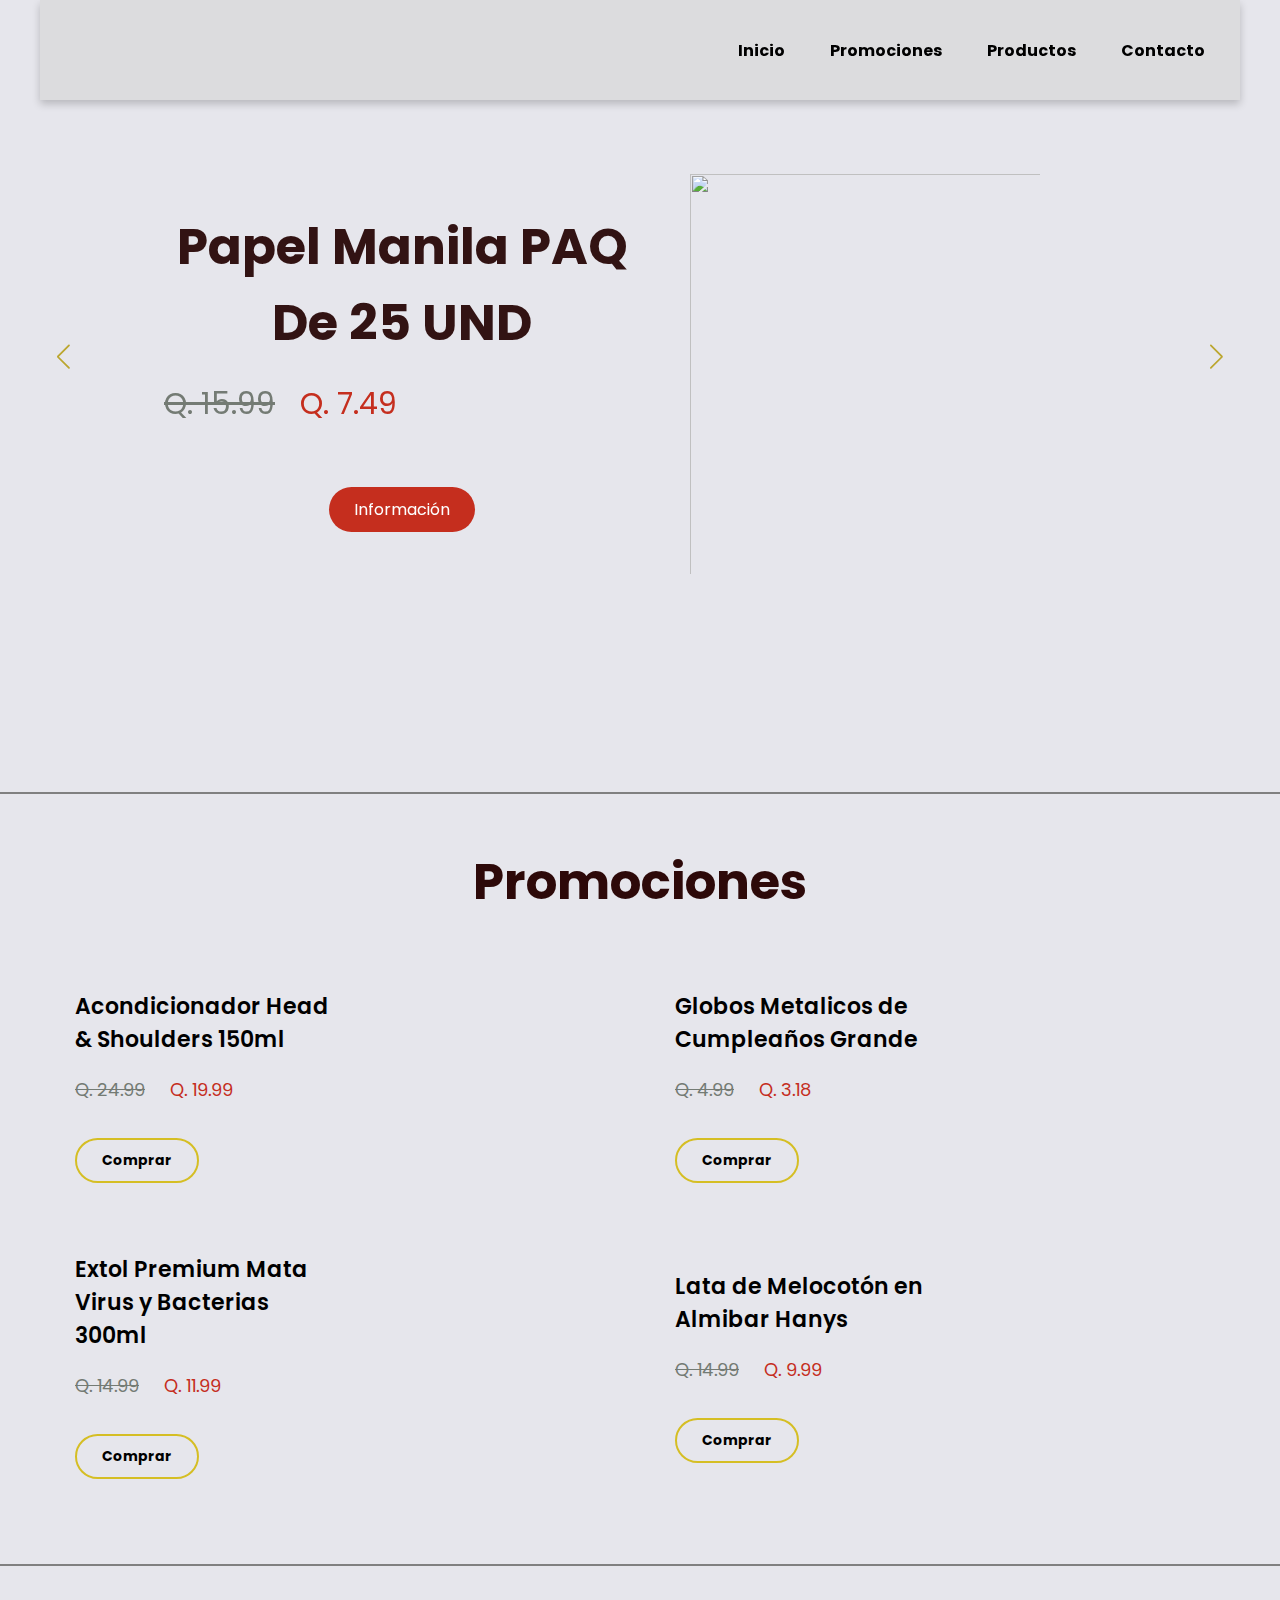
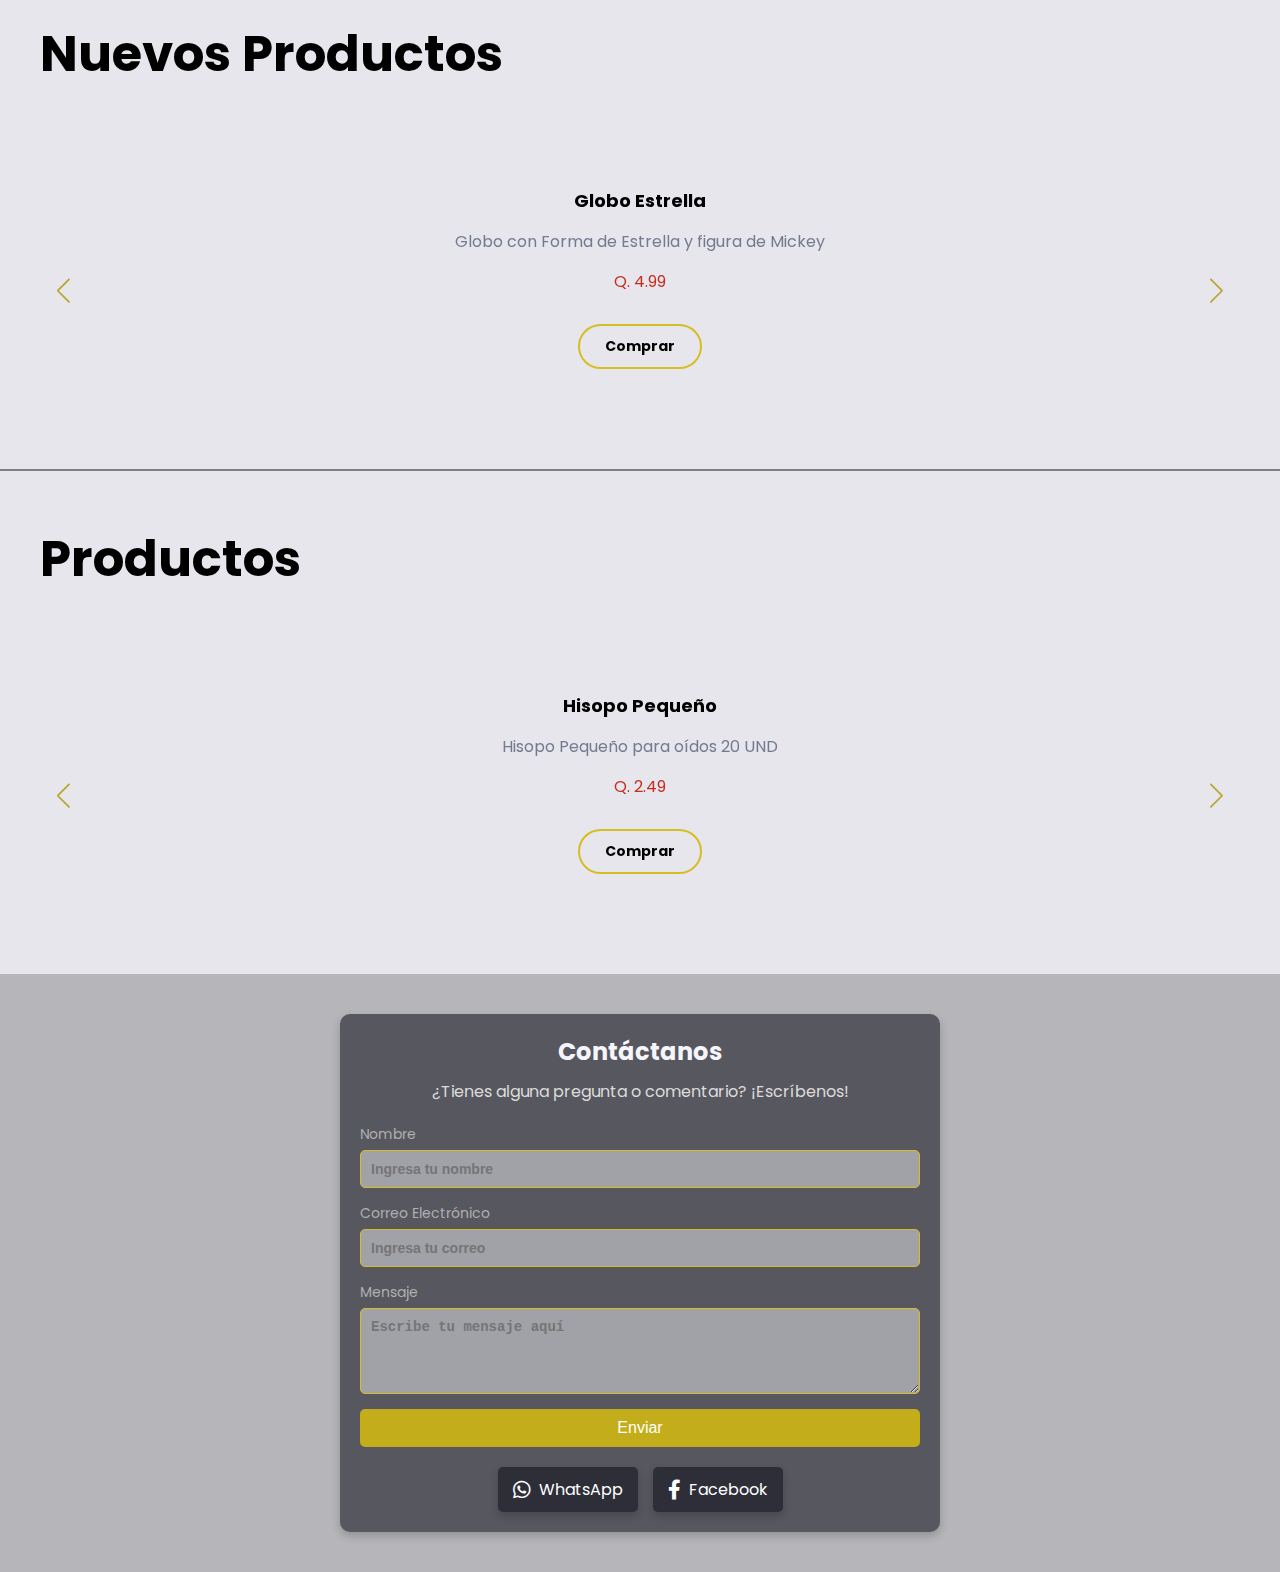
==== index.html @ b4f53e40 "Add files via upload" ====
<!DOCTYPE html>
<html lang="en">
<head>
    <meta charset="UTF-8">
    <meta name="viewport" content="width=device-width, initial-scale=1.0">
    <title>Distribuidora FrioLoco</title>
    <link rel="stylesheet" href="https://cdn.jsdelivr.net/npm/swiper/swiper-bundle.min.css" />
    <link rel="stylesheet" href="style.css">
    <link href="https://cdnjs.cloudflare.com/ajax/libs/font-awesome/6.0.0/css/all.min.css" rel="stylesheet">
</head>
<body>
    
    <header class="header">

        <div class="menu container">
            <img src="images/Imagen de WhatsApp 2024-12-04 a las 11.02.39_d2b9dc96.jpg" alt="" class="logo">
            <label for="menu"><img src="images/menu.png" class="menu-icono" alt="" class="menu-container"></label>
            <nav class="navbar">
                <ul>
                    <li><a href="#">Inicio</a></li>
                    <li><a href="#lista-1">Promociones</a></li>
                    <li><a href="#lista-2">Productos</a></li>
                    <li><a href="#contacto">Contacto</a></li>
                </ul>
            </nav>
        </div>

        <div class="header-content container">
            <div class="swiper mySwiper-1">
                <div class="swiper-wrapper">
                    <div class="swiper-slide">
                        <div class="header-info">
                            <div class="header-txt">
                                <h1>Papel Manila PAQ de 25 UND</h1>
                                <div class="prices">
                                    <p class="price-1">Q. 15.99</p>
                                    <p class="price-2">Q. 7.49</p>
                                </div>
                                <a href="https://wa.me/50258628808?text=Me interesa saber del Papel Manila." target="_blank" class="btn-1">Información</a>
                            </div>
                            <div class="header-img">
                                <img src="images/papelmanila.jpeg" alt="">
                            </div>
                        </div>
                    </div>
                    <div class="swiper-slide">
                        <div class="header-info">
                            <div class="header-txt">
                                <h1>Galón de Desinfectante de la marca GLIN</h1>
                                <div class="prices">
                                    <p class="price-1">Q. 19.99</p>
                                    <p class="price-2">Q. 16.99</p>
                                </div>
                                <a href="https://wa.me/50258628808?text=Me interesa saber del Desifectante GLIN." target="_blank" class="btn-1">Información</a>
                            </div>
                            <div class="header-img">
                                <img src="images/galglindesinf.png" alt="">
                            </div>
                        </div>
                    </div>
                    <div class="swiper-slide">
                        <div class="header-info">
                            <div class="header-txt">
                                <h1>Limpia Vidrios de la marca GLIN 850ml</h1>
                                <div class="prices">
                                    <p class="price-1">Q. 20.99</p>
                                    <p class="price-2">Q. 14.99</p>
                                </div>
                                <a href="https://wa.me/50258628808?text=Me interesa saber del Limpia Vidrios GLIN." target="_blank" class="btn-1">Información</a>
                            </div>
                            <div class="header-img1">
                                <img src="images/lmpvid.png" alt="">
                            </div>
                        </div>
                    </div>
                </div>
                <div class="swiper-button-next"></div>
                <div class="swiper-button-prev"></div>
                <div class="swiper-pagination"></div>
            </div>
        </div>
    </header>

    <hr>

    <section class="promos container" id="lista-1">
        <h2>Promociones</h2>
        <div class="categories">
            <div class="categorie">
                <div class="categorie-1">
                    <h3>Acondicionador Head & Shoulders 150ml</h3>
                    <div class="prices">
                        <p class="price-1">Q. 24.99</p>
                        <p class="precio">Q. 19.99</p>
                    </div>
                    <a href="https://wa.me/50258628808?text=Me interesa comprar el Acondicionador H&S 150ml." target="_blank" class="btn-3" data-id="1">Comprar</a>
                </div>
                <div class="categorie-img">
                    <img src="images/acond-removebg-preview.png" alt="">
                </div>
            </div>
            <div class="categorie">
                <div class="categorie-1">
                    <h3>Globos Metalicos de Cumpleaños Grande</h3>
                    <div class="prices">
                        <p class="price-1">Q. 4.99</p>
                        <p class="precio">Q. 3.18</p>
                    </div>
                    <a href="https://wa.me/50258628808?text=Me interesa comprar el Globos para Cumpleaños." target="_blank" class="agregar-carrito btn-3" data-id="2">Comprar</a>
                </div>
                <div class="categorie-img">
                    <img src="images/globos-removebg-preview.png" alt="">
                </div>
            </div>
            <div class="categorie">
                <div class="categorie-1">
                    <h3>Extol Premium Mata Virus y Bacterias 300ml</h3>
                    <div class="prices">
                        <p class="price-1">Q. 14.99</p>
                        <p class="precio">Q. 11.99</p>
                    </div>
                    <a href="https://wa.me/50258628808?text=Me interesa comprar el Extol Premium 300ml." target="_blank" class="agregar-carrito btn-3" data-id="3">Comprar</a>
                </div>
                <div class="categorie-img">
                    <img src="images/extol-removebg-preview.png" alt="">
                </div>
            </div>
            <div class="categorie">
                <div class="categorie-1">
                    <h3>Lata de Melocotón en Almibar Hanys</h3>
                    <div class="prices">
                        <p class="price-1">Q. 14.99</p>
                        <p class="precio">Q. 9.99</p>
                    </div>
                    <a href="https://wa.me/50258628808?text=Me interesa comprar el Lata de Melocotón Hanys." target="_blank" class="btn-3" >Comprar</a>
                </div>
                <div class="categorie-img">
                    <img src="images/hanys-removebg-preview.png" alt="">
                </div>
            </div>
        </div>
    </section>
    
    <hr>

    <section class="products container" id="lista-2">
        <h2>Nuevos Productos</h2>
        <div class="swiper mySwiper-2">
            <div class="swiper-wrapper">
                <div class="swiper-slide">
                    <div class="product">
                        <img src="images/glomickey-removebg-preview.png" alt="">
                        <div class="product-txt">
                            <h3>Globo Estrella</h3>
                            <p>Globo con Forma de Estrella y figura de Mickey</p>
                            <p class="precio">Q. 4.99</p>
                            <a href="https://wa.me/50258628808?text=Me interesa comprar el Globo de Mickey." target="_blank" class="agregar-carrito btn-3" data-id="5">Comprar</a>
                        </div>
                    </div>
                </div>
                <div class="swiper-slide">
                    <div class="product">
                        <img src="images/trapeador-removebg-preview.png" alt="">
                        <div class="product-txt">
                            <h3>Trapeador</h3>
                            <p>Cabeza de Trapeador talla S/M</p>
                            <p class="precio">Q. 6.99</p>
                            <a href="https://wa.me/50258628808?text=Me interesa comprar el Trapeador." target="_blank" class="agregar-carrito btn-3" data-id="6">Comprar</a>
                        </div>
                    </div>
                </div>
                <div class="swiper-slide">
                    <div class="product">
                        <img src="images/ajoyomega-removebg-preview.png" alt="">
                        <div class="product-txt">
                            <h3>Ajo y Omega</h3>
                            <p>Caja de Ajo y Omega Reuma Artri </p>
                            <p class="precio">Q. 46.99</p>
                            <a href="https://wa.me/50258628808?text=Me interesa comprar el Ajo y Omega." target="_blank" class="agregar-carrito btn-3" data-id="7">Comprar</a>
                        </div>
                    </div>
                </div>
                <div class="swiper-slide">
                    <div class="product">
                        <img src="images/glob14pcs-removebg-preview.png" alt="">
                        <div class="product-txt">
                            <h3>Globos Party</h3>
                            <p>Globos Party 14 piezas (diferentes colores)</p>
                            <p class="precio">Q. 24.99</p>
                            <a href="https://wa.me/50258628808?text=Me interesa comprar el Globo de 14 piezas." target="_blank" class="agregar-carrito btn-3" data-id="8">Comprar</a>
                        </div>
                    </div>
                </div>
                <div class="swiper-slide">
                    <div class="product">
                        <img src="images/artriking-removebg-preview.png" alt="">
                        <div class="product-txt">
                            <h3>Suplemento ArtriKing</h3>
                            <p>Suplemento ArtriKing con diferentes vitaminas</p>
                            <p class="precio">Q. 49.99</p>
                            <a href="https://wa.me/50258628808?text=Me interesa comprar el Artriking." target="_blank" class="agregar-carrito btn-3" data-id="8">Comprar</a>
                        </div>
                    </div>
                </div>
                <div class="swiper-slide">
                    <div class="product">
                        <img src="images/rapaliv-removebg-preview.png" alt="">
                        <div class="product-txt">
                            <h3>QG5 Jarabe</h3>
                            <p>QG5 Rapido Alivio Jarabe 240ml</p>
                            <p class="precio">Q. 34.99</p>
                            <a href="https://wa.me/50258628808?text=Me interesa comprar el QG5 Jarabe." target="_blank" class="agregar-carrito btn-3" data-id="8">Comprar</a>
                        </div>
                    </div>
                </div>
                <div class="swiper-slide">
                    <div class="product">
                        <img src="images/jabonfr-removebg-preview.png" alt="">
                        <div class="product-txt">
                            <h3>Jabón Líquido</h3>
                            <p>Jabón Líquido de Frutos Rojos</p>
                            <p class="precio">Q. 7.95</p>
                            <a href="https://wa.me/50258628808?text=Me interesa comprar el Jabon de Frutos Rojos." target="_blank" class="agregar-carrito btn-3" data-id="8">Comprar</a>
                        </div>
                    </div>
                </div>
                <div class="swiper-slide">
                    <div class="product">
                        <img src="images/galalcohol-removebg-preview.png" alt="">
                        <div class="product-txt">
                            <h3>Alcohol Etílico</h3>
                            <p>Galón de Alcohol Etílico 70% CLEAN</p>
                            <p class="precio">Q. 19.99</p>
                            <a href="https://wa.me/50258628808?text=Me interesa comprar el Galón de Alcohol." target="_blank" class="agregar-carrito btn-3" data-id="8">Comprar</a>
                        </div>
                    </div>
                </div>
            </div>
            <div class="swiper-button-next"></div>
            <div class="swiper-button-prev"></div>
        </div>
    </section>

    <hr>

    <section class="products container" id="lista-3">
        <h2>Productos</h2>
        <div class="swiper mySwiper-2">
            <div class="swiper-wrapper">
                <div class="swiper-slide">
                    <div class="product">
                        <img src="images/hisopo-removebg-preview.png" alt="">
                        <div class="product-txt">
                            <h3>Hisopo Pequeño</h3>
                            <p>Hisopo Pequeño para oídos 20 UND</p>
                            <p class="precio">Q. 2.49</p>
                            <a href="https://wa.me/50258628808?text=Me interesa comprar los hisopos." target="_blank" class="agregar-carrito btn-3" data-id="9">Comprar</a>
                        </div>
                    </div>
                </div>
                <div class="swiper-slide">
                    <div class="product">
                        <img src="images/alcohol-removebg-preview.png" alt="">
                        <div class="product-txt">
                            <h3>Alcohol Etílico</h3>
                            <p>Botella pequeña de alcohol etílico</p>
                            <p class="precio">Q. 6.99</p>
                            <a href="https://wa.me/50258628808?text=Me interesa comprar el Alcohol 125ml." target="_blank" class="agregar-carrito btn-3" data-id="10">Comprar</a>
                        </div>
                    </div>
                </div>
                <div class="swiper-slide">
                    <div class="product">
                        <img src="images/cuchillo-de-plastico-negro-removebg-preview.png" alt="">
                        <div class="product-txt">
                            <h3>Cuchillos de Plastico</h3>
                            <p>Paquete de 24 cuchillos negros de plastico</p>
                            <p class="precio">Q. 5.99</p>
                            <a href="https://wa.me/50258628808?text=Me interesa comprar el Cuchillo de Plastico Negro." target="_blank" class="agregar-carrito btn-3" data-id="11">Comprar</a>
                        </div>
                    </div>
                </div>
                <div class="swiper-slide">
                    <div class="product">
                        <img src="images/cucharabio-removebg-preview.png" alt="">
                        <div class="product-txt">
                            <h3>Cuchara</h3>
                            <p>Cuchara Biodegradable PAQ de 40 UND</p>
                            <p class="precio">Q. 3.49</p>
                            <a href="https://wa.me/50258628808?text=Me interesa comprar la Cuchara Biodegradable." target="_blank" class="agregar-carrito btn-3" data-id="12">Comprar</a>
                        </div>
                    </div>
                </div>
                <div class="swiper-slide">
                    <div class="product">
                        <img src="images/Azucar-removebg-preview.png" alt="">
                        <div class="product-txt">
                            <h3>Sobres de Azúcar</h3>
                            <p>Sobres de Azúcar PAQ de 20 UND</p>
                            <p class="precio">Q. 7.55</p>
                            <a href="https://wa.me/50258628808?text=Me interesa comprar el Sobres de Azúcar." target="_blank" class="agregar-carrito btn-3" data-id="9">Comprar</a>
                        </div>
                    </div>
                </div>
                <div class="swiper-slide">
                    <div class="product">
                        <img src="images/glob-removebg-preview.png" alt="">
                        <div class="product-txt">
                            <h3>Globos Decorados</h3>
                            <p>Globos Decorados PAQ 100 UND</p>
                            <p class="precio">Q. 24.99</p>
                            <a href="https://wa.me/50258628808?text=Me interesa comprar los Globos." target="_blank" class="agregar-carrito btn-3" data-id="9">Comprar</a>
                        </div>
                    </div>
                </div>
            </div>
            <div class="swiper-button-next"></div>
            <div class="swiper-button-prev"></div>
        </div>
    </section>

    <footer class="footer" id="contacto">
        <div class="contact-container">
            <h2>Contáctanos</h2>
            <p>¿Tienes alguna pregunta o comentario? ¡Escríbenos!</p>
            <form class="contact-form" action="#" method="post">
                <div class="form-group">
                    <label for="name">Nombre</label>
                    <input type="text" id="name" name="name" placeholder="Ingresa tu nombre" required class="ss">
                </div>
                <div class="form-group">
                    <label for="email">Correo Electrónico</label>
                    <input type="email" id="email" name="email" placeholder="Ingresa tu correo" required class="ss">
                </div>
                <div class="form-group">
                    <label for="message">Mensaje</label>
                    <textarea id="message" name="message" rows="4" placeholder="Escribe tu mensaje aquí" required class="ss"></textarea>
                </div>
                <button type="submit" class="btn-submit">Enviar</button>
            </form>
            <div class="social-links">
                <a href="https://l.facebook.com/l.php?u=https%3A%2F%2Fapi.whatsapp.com%2Fsend%3Fphone%3D%252B50258218900%26context%3DARCbVFEtROVo7CF-MHKj9siNEPOi4KiiEy24Ag0bfR7vaA9M-U6SYNVbqfaG1TarwFlztJccTQ_ZFdZWqzoGaN4m_6c2WirtxIE73IbWYwUM0QBp1crOhjD6bQ8OiXjxcHrNOsM6iCMS8EQmq5elOuapmA%26source%3DFB_Page%26app%3Dfacebook%26entry_point%3Dpage_cta%26fbclid%3DIwZXh0bgNhZW0CMTAAAR34yVlRI1bGoCBiNnONaQKGZsjhR6rUGOEch_rB9ZzHXOklw9vM8zKZ2o4_aem_K-Iq5cMSDyEzK-7Obz_VIg&h=AT0efkzINRN29t_ULeJ8eslS-JprV3uxFFX3Vd9fkraiuk0-5dOitOGvbsWvXtwKkMYltnoZdGCnLBvuWZhbiUcaPkOcF9H0diySlU6fE7oP24RdOOIINImlBXLk0aTVJGDYjQ" target="_blank" class="social-icon whatsapp">
                    <i class="fab fa-whatsapp"></i> WhatsApp
                </a>
                <a href="https://www.facebook.com/p/FRIO-LOCO-Infinity-100054493329338/?locale=es_LA" target="_blank" class="social-icon facebook">
                    <i class="fab fa-facebook-f"></i> Facebook
                </a>
            </div>
        </div>
    </footer>
    
    <script src="https://cdn.jsdelivr.net/npm/swiper/swiper-bundle.min.js"></script>
    <script src="script.js"></script>
</body>
</html>
---- style.css ----
@import url('https://fonts.googleapis.com/css2?family=Poppins:wght@400;500;600;700;800&display=swap');

* {
    margin: 0;
    padding: 0;
    box-sizing: border-box;
    text-decoration: none;
    list-style: none;
}

body {
    background-color: #e6e6ec;
    font-family: 'Poppins', sans-serif;
}

.container {
    max-width: 1200px;
    margin: 0 auto;
}

.header {
    display: flex;
    align-items: center;
    min-height: 88vh;
    text-align: center; /* Centrado adicional */
}

.swiper-slide {
    padding: 0 80px 50px 80px;
    display: flex;
    justify-content: center;
    align-items: center;
}

.swiper-button-prev:after,
.swiper-button-next:after {
    font-size: 25px;
}

.swiper-button-next,
.swiper-button-prev {
    color: #bba62e;
}

.swiper-pagination-bullet {
    background-color: #cfcccc;
}

.swiper-pagination-bullet-active {
    background-color: #c52e1e;
}

.menu {
    position: fixed;
    top: 0;
    left: 0;
    right: 0;
    z-index: 1000;
    background-color: #dcdcde; /* Color más oscuro para un diseño moderno */
    color: #000000;
    padding: 10px 20px; /* Más compacto */
    box-shadow: 0 4px 8px rgba(0, 0, 0, 0.2);
    display: flex;
    justify-content: space-between; /* Espaciado entre logo y menú */
    align-items: center;
}

.logo {
    margin-left: 20px; /* Más margen compacto */
    border-radius: 10px;
    height: 80px;
    width: auto; /* Ajusta el ancho automáticamente */
}

.navbar {
    display: flex;
    gap: 20px; /* Espaciado uniforme entre los elementos */
}

.navbar ul {
    display: flex;
    gap: 15px; /* Espaciado horizontal entre los elementos */
    list-style: none;
    margin: 0;
    padding: 0;
}

.navbar ul li {
    position: relative;
}

.navbar ul li a {
    font-size: 16px;
    padding: 10px 15px; /* Tamaño más ajustado */
    color: #000000;
    text-decoration: none; /* Sin subrayado */
    border-radius: 5px; /* Bordes redondeados */
    font-weight: bold;
    transition: background-color 0.3s, color 0.3s; /* Animación suave */
}

.navbar ul li a:hover {
    background-color: #c52e1e;
    color: #ffffff;
}

.menu-icono {
    display: none; /* Icono para pantallas pequeñas */
}

.submenu {
    position: relative;
}

.submenu #carrito {
    display: none;
}

.submenu:hover #carrito {
    display: block;
    position: absolute;
    right: 0;
    top: 100%;
    z-index: 1;
    background-color: rgba(78, 75, 80, 0.8);
    padding: 20px;
    min-width: 300px; /* Tamaño ajustado */
    border-radius: 5px; /* Bordes redondeados */
    box-shadow: 0 4px 8px rgba(0, 0, 0, 0.3);
}

table {
    width: 100%;
}

th, td {
    color: #000000;
}

/* Responsive Design */
@media (max-width: 768px) {
    .menu {
        flex-direction: column;
        padding: 15px;
    }

    .logo {
        margin: 0 auto;
        height: 60px;
    }

    .navbar {
        flex-direction: column;
        align-items: center;
    }

    .navbar ul {
        flex-direction: column;
        gap: 10px;
    }

    .menu-icono {
        display: block; /* Muestra el icono en pantallas pequeñas */
        cursor: pointer;
    }
}


.header-content {
    padding: 20px 0 100px 0;
}

.header-info {
    display: flex;
}

.header-txt {
    width: 50%;
}

.header-txt h1 {
    font-size: 50px;
    color: #321313;
    text-transform: capitalize;
    margin-top: 155px;
}

.header-img {
    width: 200px;
    height: 200px;
    text-align: right;
    margin-top: 120px;
    margin-left: 30px;
}

.header-img img {
    width: 175%;
    height: 200%;
    margin-left: 20px;
}

.header-img1 {
    width: 300px;
    height: 200px;
    text-align: right;
    margin-top: 120px;
    margin-left: 30px;
}

.btn-3{
    font-weight: bold;
}



.header-img1 img {
    width: 175%;
    height: 200%;
    margin-left: 20px;
}

.prices {
    display: flex;
    margin: 20px 0;
}

.price-1 {
    font-size: 30px;
    color: #747b74;
    text-decoration-line: line-through;
    margin-right: 25px;
}

.price-2 {
    font-size: 30px;
    color: #c52e1e;
}

.btn-1 {
    display: inline-block;
    background-color: #c52e1e;
    color: #feffff;
    font-size: 16px;
    padding: 10px 25px;
    border-radius: 25px;
    margin-top: 40px;
}

.btn-1:hover {
    background-color: #e22813;
}

hr {
    border: 1px solid;
}

.promos {
    padding: 50px 0;
    text-align: center;
}

.promos h2 {
    font-size: 50px;
    color: #2d0909;
    margin-bottom: 35px;
}

.categories {
    text-align: left;
    display: grid;
    grid-template-columns: repeat(2, 1fr);
}

.categorie {
    display: flex;
    align-items: center;
    padding: 35px;
}

.categorie img {
    width: 150px;
}

.categorie-1 {
    width: 50%;
}

.categorie-1 h3 {
    color: #000000;
    font-size: 22px;
    font-weight: 600;
}

.categorie-1 p {
    color: #747b74;
    font-size: 18px;
}

.categorie-img {
    width: 50%;
}

.product img {
    width: 150px;
}

.products {
    padding: 50px 0;
}

.products h2 {
    font-size: 50px;
    color: #000000;
    margin-bottom: 70px;
}

.product {
    text-align: center;
}

.product img {
    width: 150px;
    margin-bottom: 15px;
}

.product-txt h3 {
    font-size: 18px;
    color: #000000;
    margin-bottom: 15px;
}

.product-txt p {
    color: #747b8f;
    font-size: 16px;
    margin-bottom: 15px;
}

.precio {
    color: #c52e1e !important;
} 

.btn-3 {
    display: inline-block;
    padding: 10px 25px;
    font-size: 14px;
    color: #000000;
    border: 2px solid #d5be24;
    border-radius: 25px;
    margin-top: 15px;
}

.btn-3:hover {
    background-color: #c52e1e;
    color: #f5f5fb;
}

.footer {
    background-color: #b5b5ba; /* Fondo oscuro para el footer */
    color: #ffffff; /* Texto claro para contraste */
    padding: 40px 20px;
    text-align: center;
}

.contact-container {
    max-width: 600px;
    margin: 0 auto; /* Centrar la sección */
    padding: 20px;
    background-color: #57575f; /* Fondo diferente para la sección de contacto */
    border-radius: 10px;
    box-shadow: 0 4px 10px rgba(0, 0, 0, 0.2);
}

.contact-container h2 {
    font-size: 24px;
    margin-bottom: 10px;
    color: #f5f5fb;
}

.contact-container p {
    font-size: 16px;
    margin-bottom: 20px;
    color: #dcdcdc;
}

.contact-form {
    display: flex;
    flex-direction: column;
    gap: 15px; /* Espaciado entre campos */
}

.form-group {
    display: flex;
    flex-direction: column;
    gap: 5px;
    text-align: left;
}

.form-group label {
    font-size: 14px;
    color: #b0b0b0;
}

.form-group input,
.form-group textarea {
    padding: 10px;
    border: 1.5px solid #d5be24; /* Bordes del color principal */
    border-radius: 5px;
    background-color: #a1a1a8;
    color: #000000;
    font-size: 14px;
    outline: none;
    transition: border-color 0.3s;
    font-weight: 600;
}

.form-group input:focus,
.form-group textarea:focus {
    border: 2px solid #f1d41b;
}

.ss{
    color: #000000;
}

.btn-submit {
    padding: 10px 20px;
    font-size: 16px;
    color: #ffffff;
    background-color: #c4ad1a;
    border: none;
    border-radius: 5px;
    cursor: pointer;
    transition: background-color 0.3s;
}

.btn-submit:hover {
    background-color: #e0c721;
}

.social-links {
    margin-top: 20px;
    display: flex;
    justify-content: center;
    gap: 15px;
}

.social-icon {
    display: flex;
    align-items: center;
    gap: 8px;
    padding: 10px 15px;
    text-decoration: none;
    color: #feffff;
    background-color: #2e2e38;
    border-radius: 5px;
    font-size: 16px;
    transition: background-color 0.3s, transform 0.3s;
    box-shadow: 0 4px 8px rgba(0, 0, 0, 0.2);
}

.social-icon i {
    font-size: 20px;
}

.social-icon.whatsapp:hover {
    background-color: #25d366;
    transform: scale(1.05);
}

.social-icon.facebook:hover {
    background-color: #4267B2;
    transform: scale(1.05);
}

/* Responsive Design */
@media (max-width: 768px) {
    .contact-container {
        padding: 15px;
    }

    .contact-container h2 {
        font-size: 20px;
    }

    .contact-container p {
        font-size: 14px;
    }

    .btn-submit {
        font-size: 14px;
        padding: 8px 16px;
    }

    .social-links {
        flex-direction: column;
        gap: 10px;
    }
}


@media (max-width: 991px) {
    .menu {
        padding: 20px;
    }

    .menu label {
        display: block;
    }

    .menu .navbar {
        position: absolute;
        top: 100%;
        left: 0;
        right: 0;
        background-color: #3b3b3b;
    }

    .menu .navbar ul li {
        width: 100%;
    }

    #menu:checked ~ .navbar {
        display: block;
    }

    .logo {
        display: none;
    }

    .submenu:hover #carrito {
        min-width: 100%;
    }

    .mySwiper-1 {
        width: 300px;
    }

    .swiper-slide {
        padding: 0 30px 50px 30px;
    }

    .header-content {
        padding: 100px 0 50px 0;
    }

    .header-info {
        padding: 0;
        flex-direction: column;
        text-align: center;
    }

    .header-txt {
        width: 100%;
    } 

    .header-txt h1 {
        font-size: 40px;
    }

    .header-img {
        width: 100%;
    }

    .header-img img {
        width: 200px;
    }

    .header {
        justify-content: center; /* Centrado en el media query */
    }

    .prices {
        flex-direction: column;
    }

    .price-1 {
        margin: 0;
    }

    .btn-1 {
        margin: 20px 0;
    }

    .promos {
        padding: 30px;
    }

    .promos h2 {
        font-size: 40px;
        margin-bottom: 0;
    }

    .categories {
        grid-template-columns: repeat(1, 1fr);
    }

    .categorie {
        flex-direction: column;
        text-align: center;
        padding: 20px;
    }

    .categorie-1 {
        width: 100%;
        margin-bottom: 25px;
        order: -1;
    }

    .products {
        padding: 30px;
    }

    .products h2 {
        font-size: 40px;
        margin-bottom: 40px; 
    }

    .footer {
        flex-direction: column;
        align-items: center;
        text-align: center;
    }

    .link {
        width: 100%;
    }
}

@media (max-width: 768px) {
    .product {
        display: block;
        margin-bottom: 10px;
    }
    .navbar ul {
        flex-direction: column;
    }
}
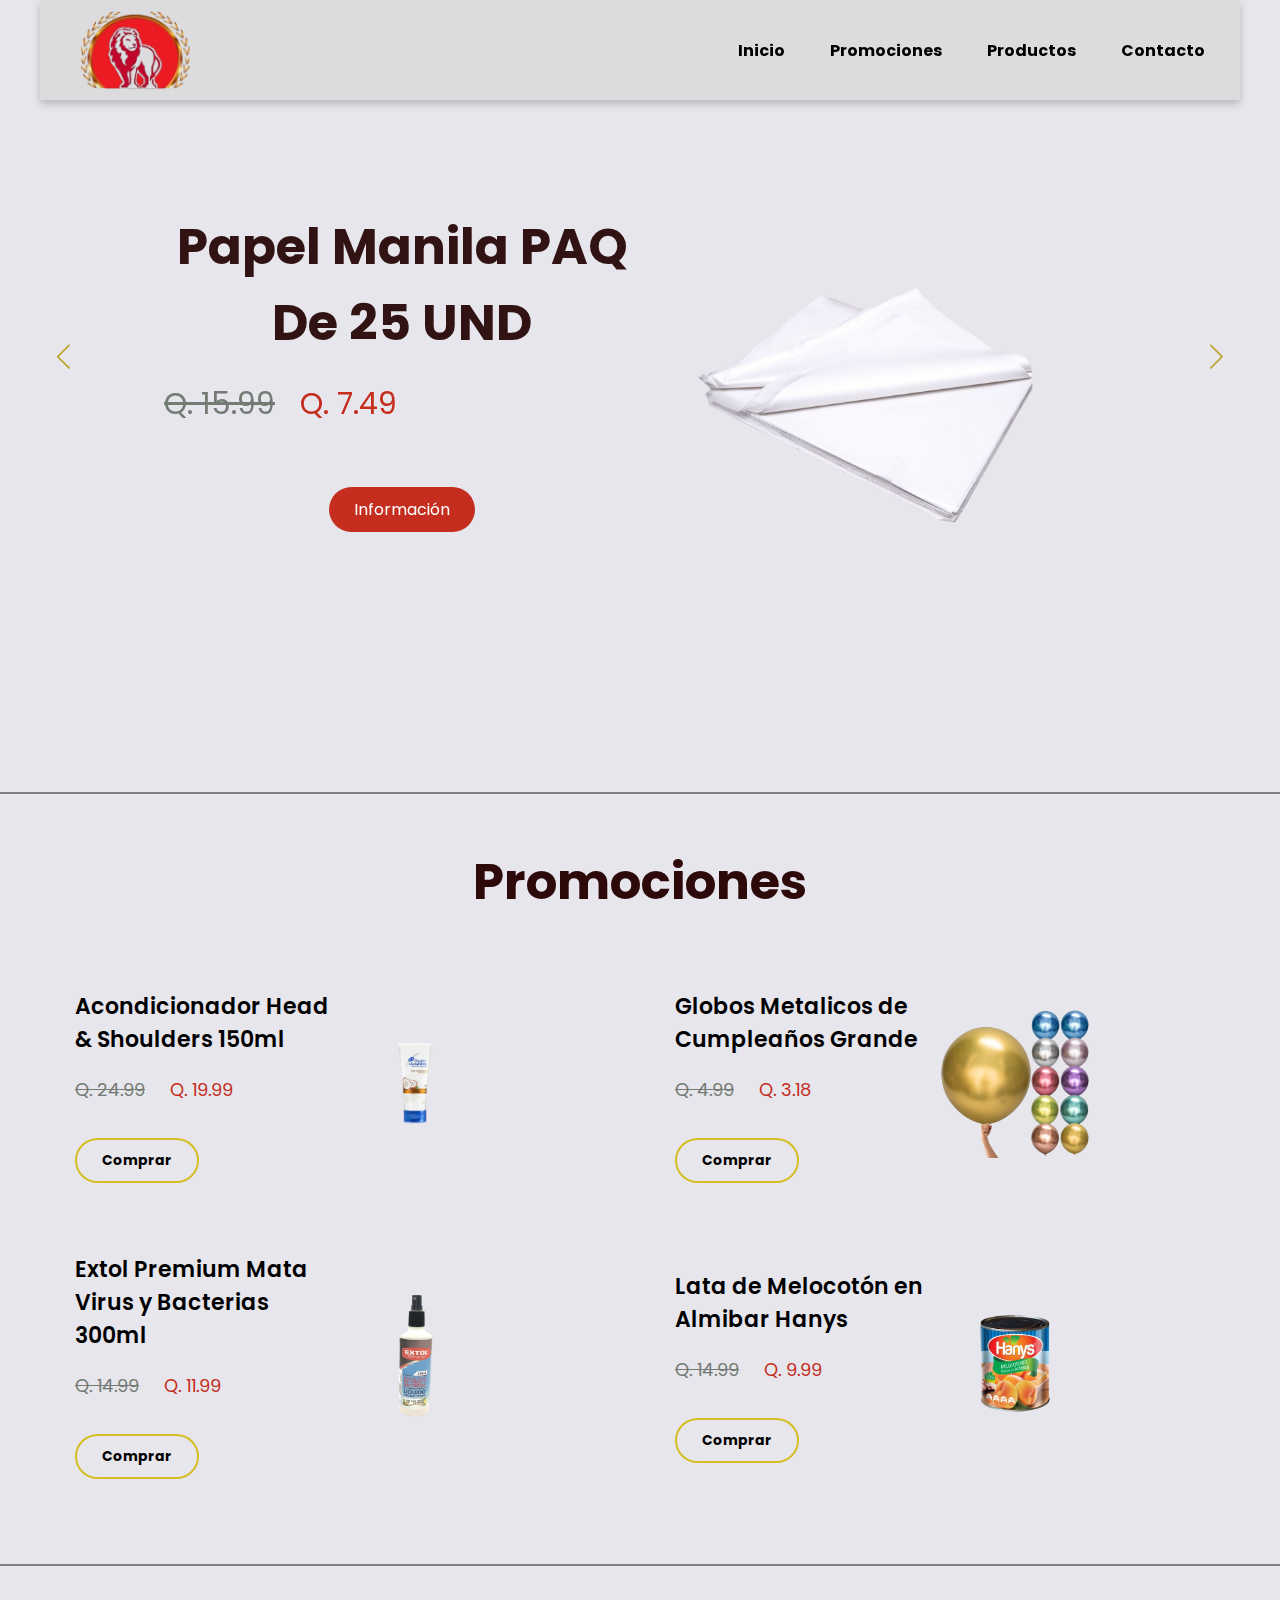
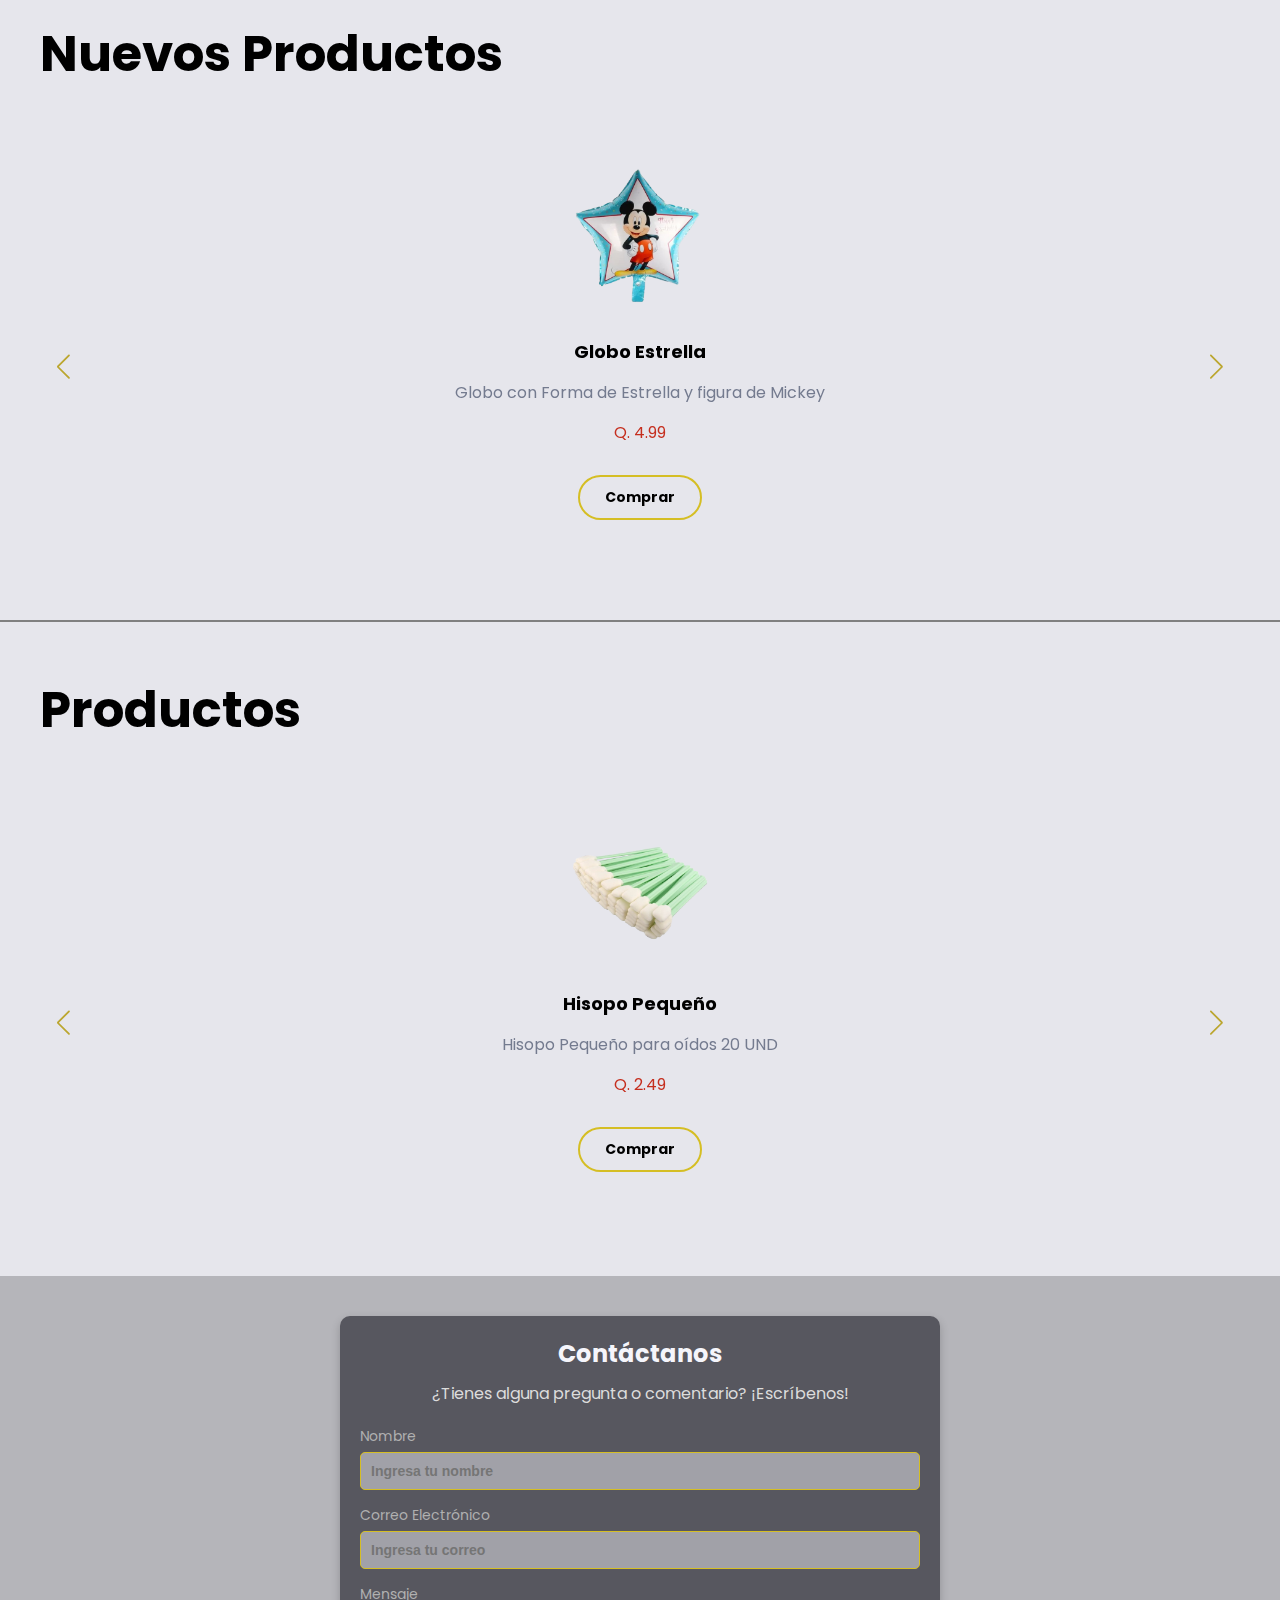
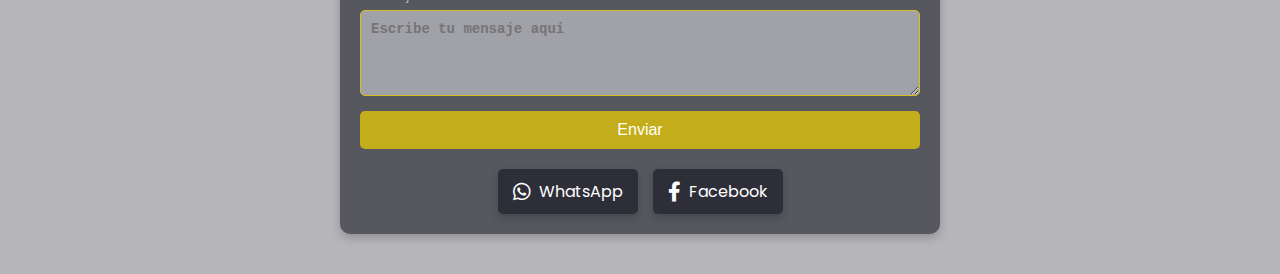
==== commit 8b3d8fb4: "ac" ====
--- a/index.html
+++ b/index.html
@@ -13,7 +13,7 @@
     <header class="header">
 
         <div class="menu container">
-            <img src="images/Imagen de WhatsApp 2024-12-04 a las 11.02.39_d2b9dc96.jpg" alt="" class="logo">
+            <img src="images/Imagen_de_WhatsApp_2024-12-04_a_las_11.02.39_d2b9dc96-removebg-preview (1).png" alt="" class="logo">
             <label for="menu"><img src="images/menu.png" class="menu-icono" alt="" class="menu-container"></label>
             <nav class="navbar">
                 <ul>
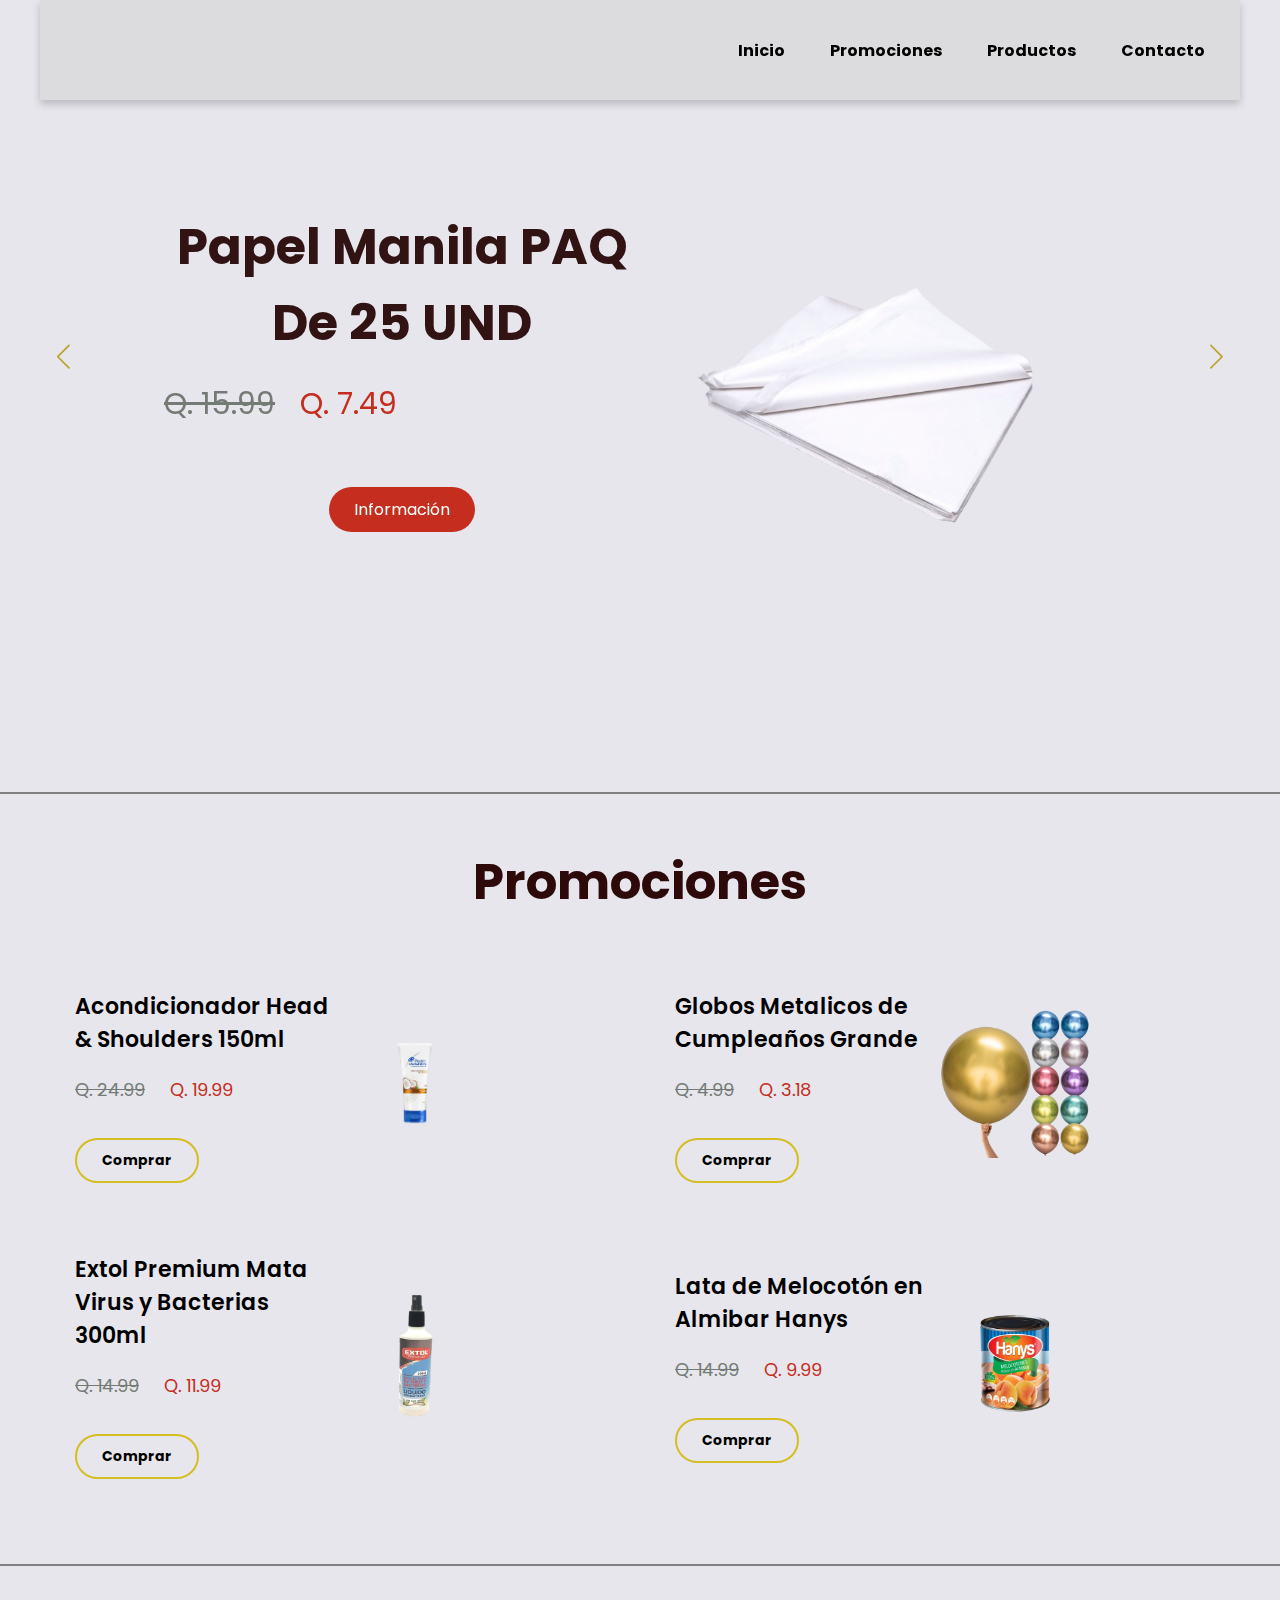
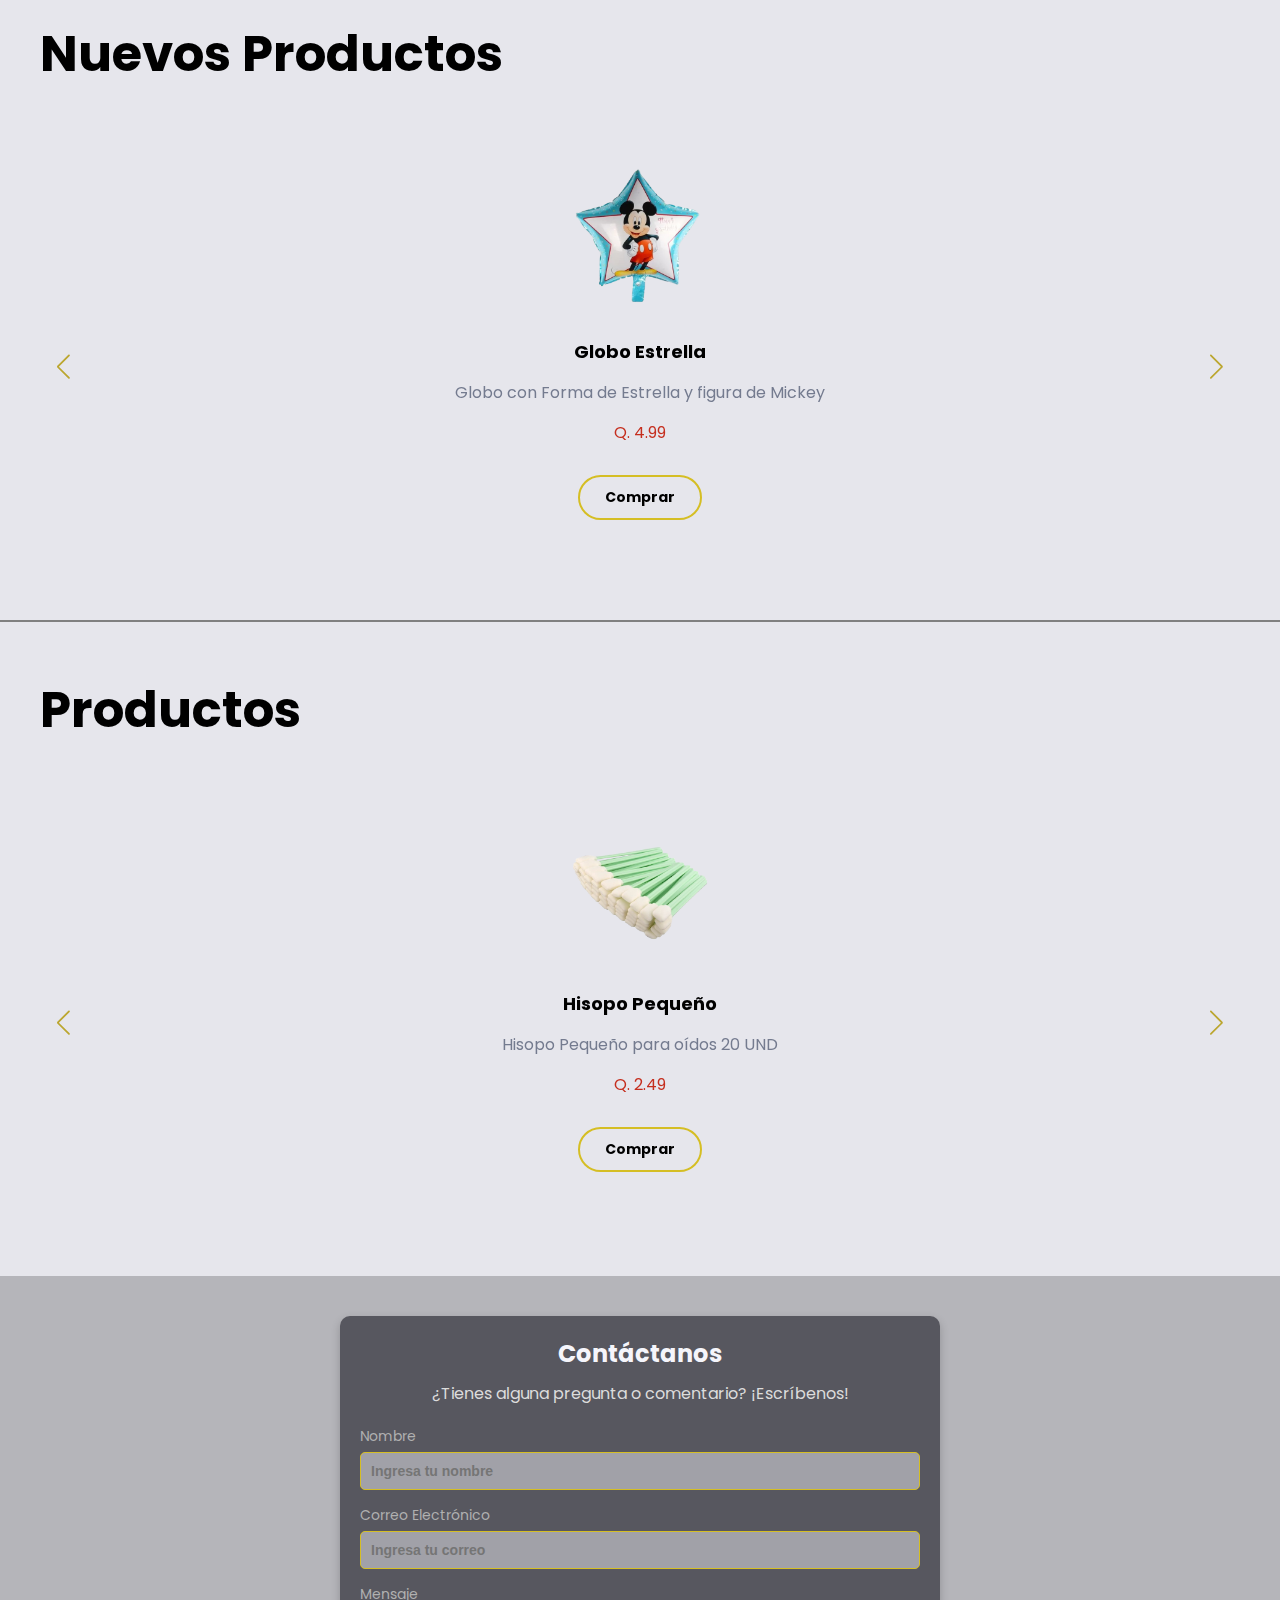
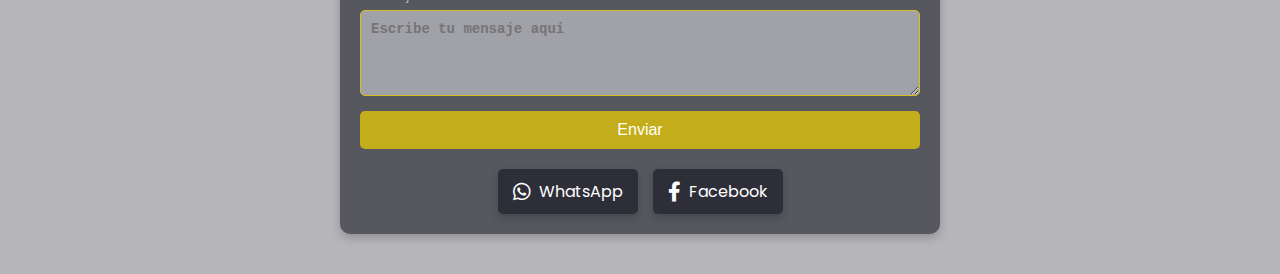
==== commit b9384c51: "cambio de directorio" ====
--- a/index.html
+++ b/index.html
@@ -13,7 +13,7 @@
     <header class="header">
 
         <div class="menu container">
-            <img src="images/Imagen_de_WhatsApp_2024-12-04_a_las_11.02.39_d2b9dc96-removebg-preview (1).png" alt="" class="logo">
+            <img src="Distribuidora-FrioLoco/images/Imagen_de_WhatsApp_2024-12-04_a_las_11.02.39_d2b9dc96-removebg-preview (1).png" alt="" class="logo">
             <label for="menu"><img src="images/menu.png" class="menu-icono" alt="" class="menu-container"></label>
             <nav class="navbar">
                 <ul>
@@ -39,7 +39,7 @@
                                 <a href="https://wa.me/50258628808?text=Me interesa saber del Papel Manila." target="_blank" class="btn-1">Información</a>
                             </div>
                             <div class="header-img">
-                                <img src="images/papelmanila.jpeg" alt="">
+                                <img src=".\images/papelmanila.jpeg" alt="">
                             </div>
                         </div>
                     </div>
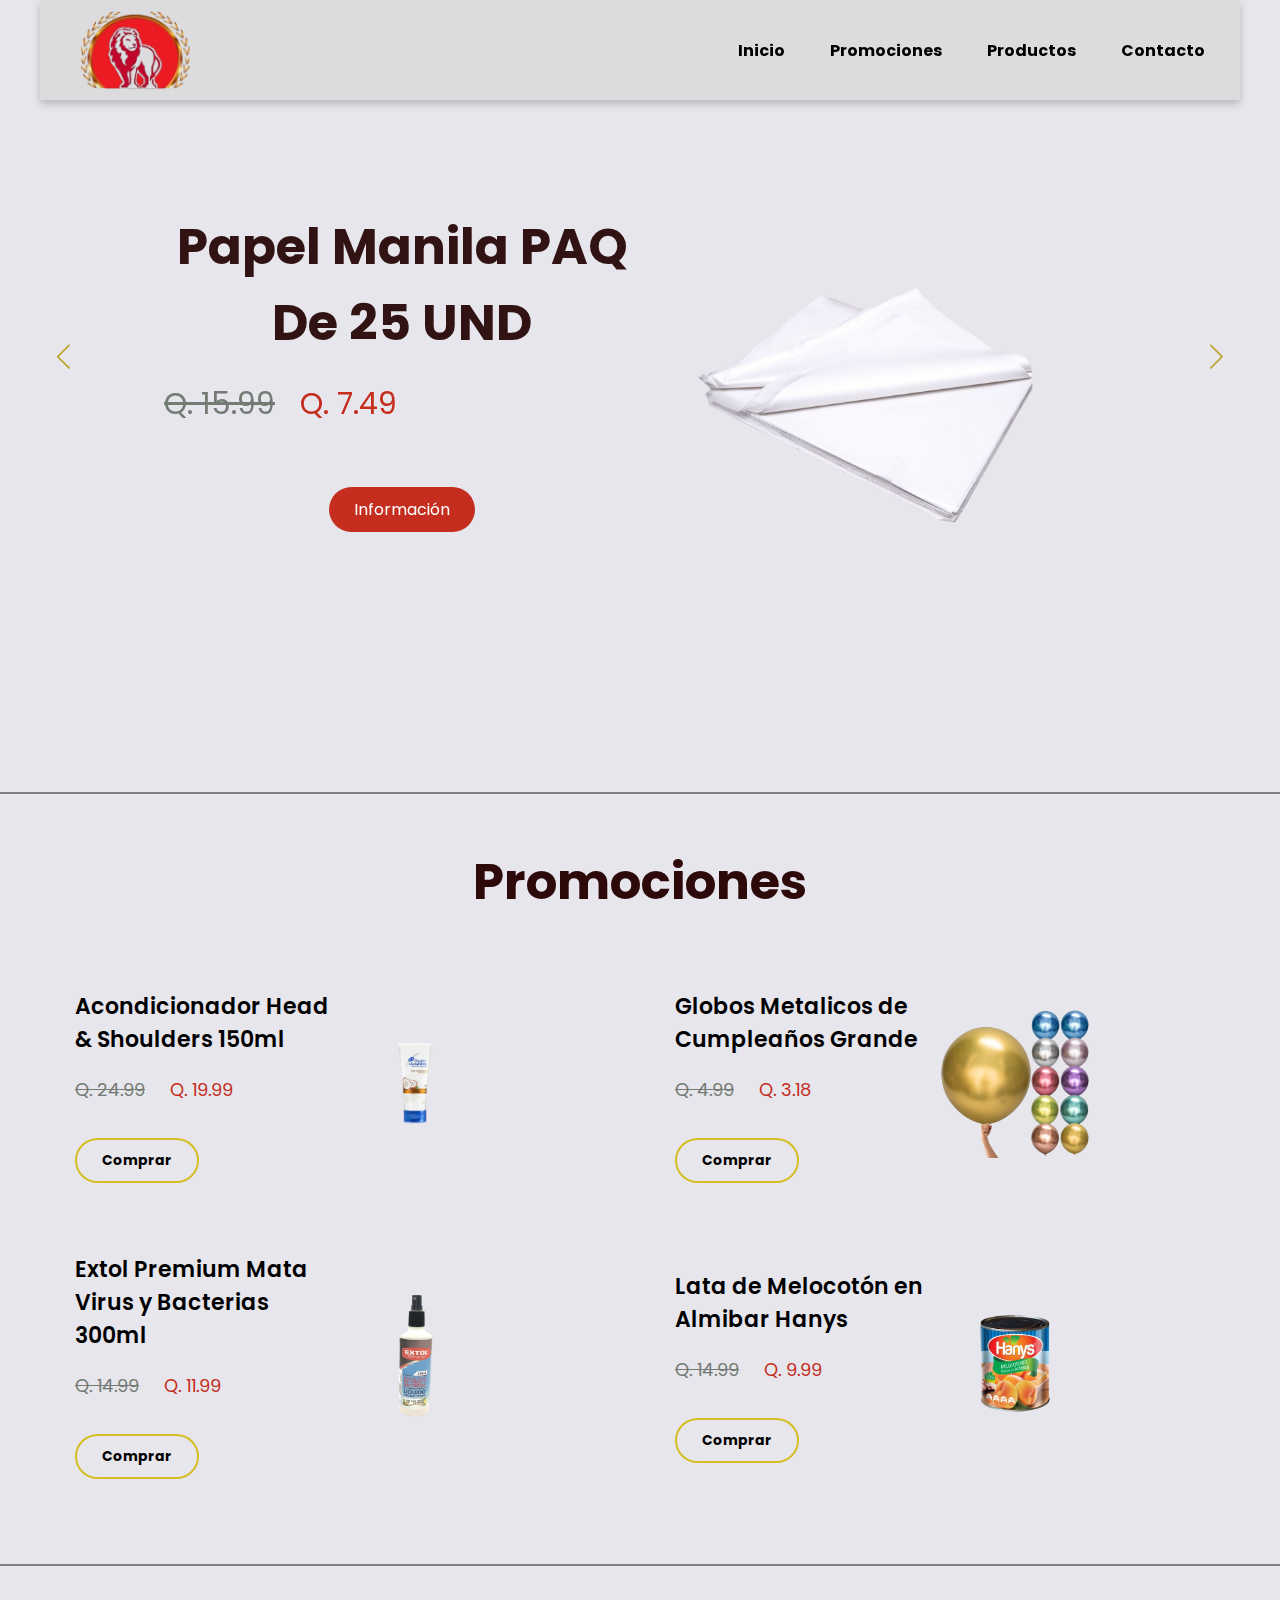
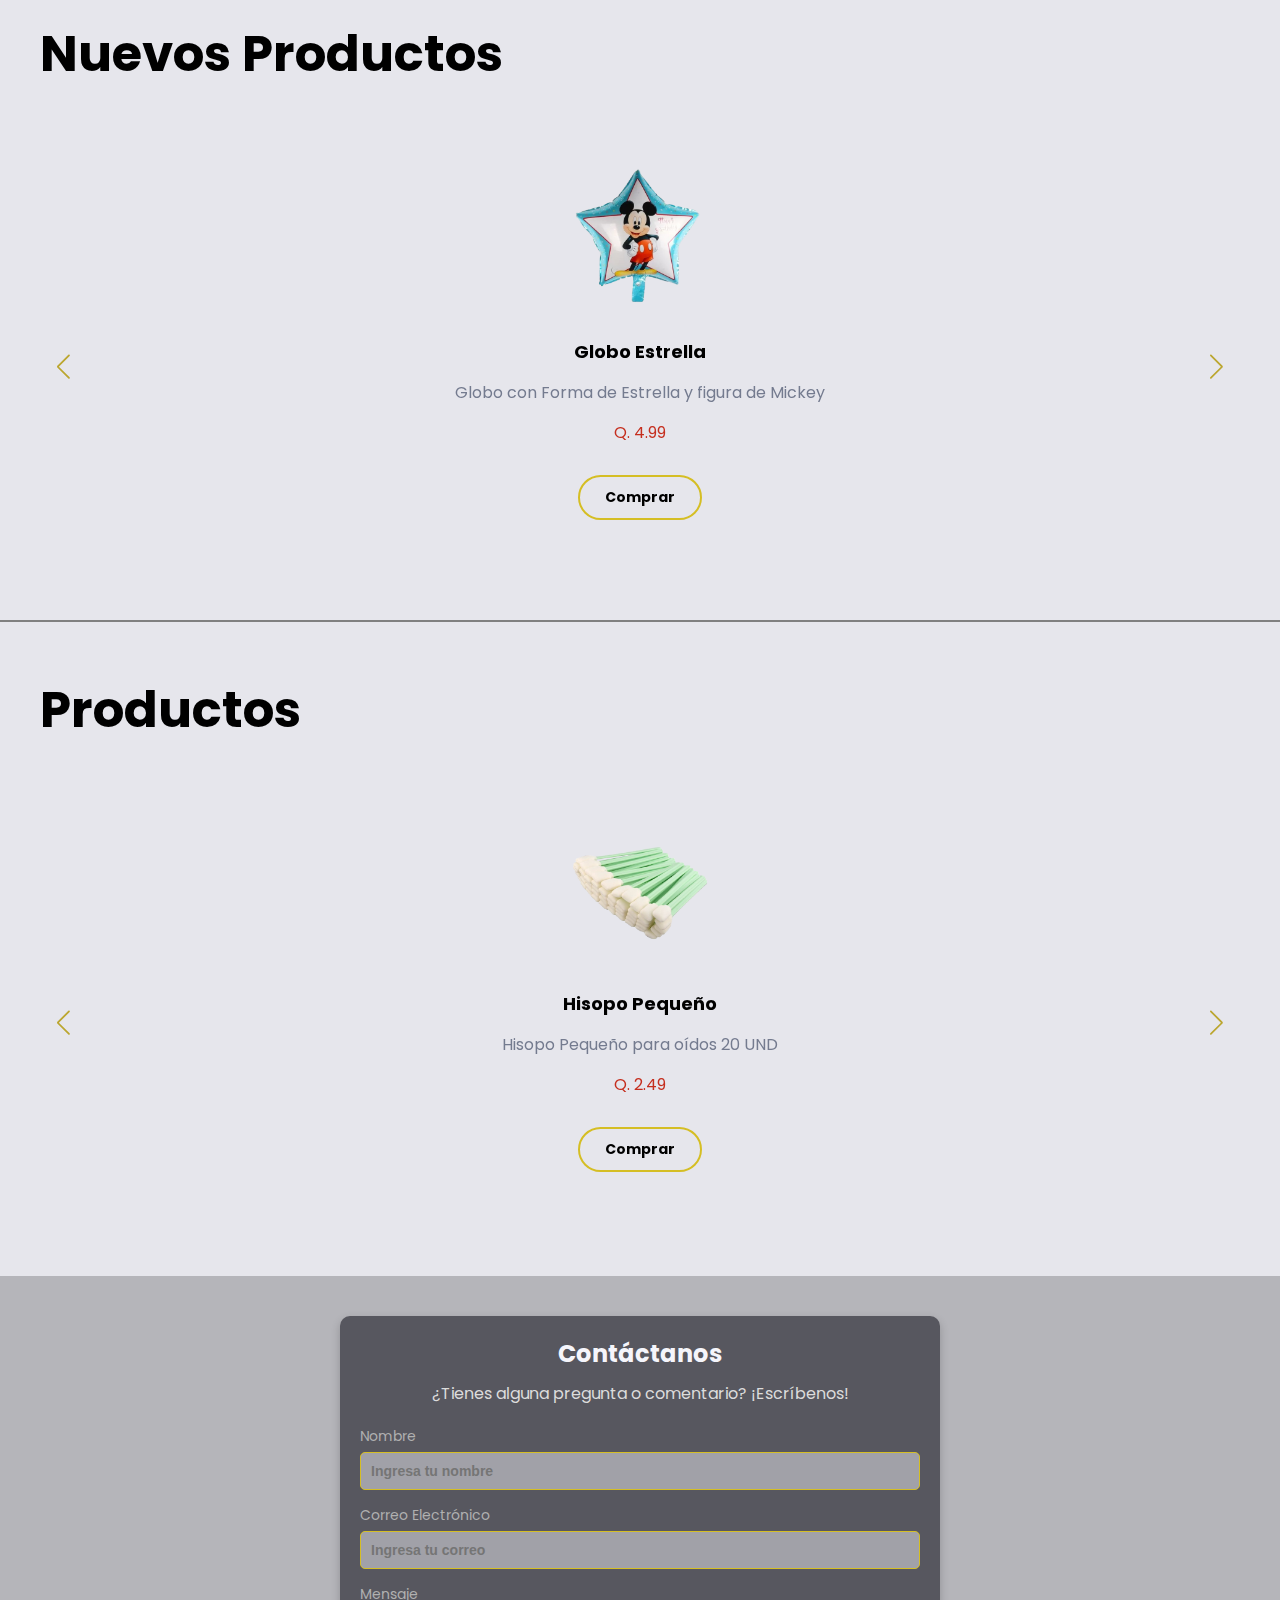
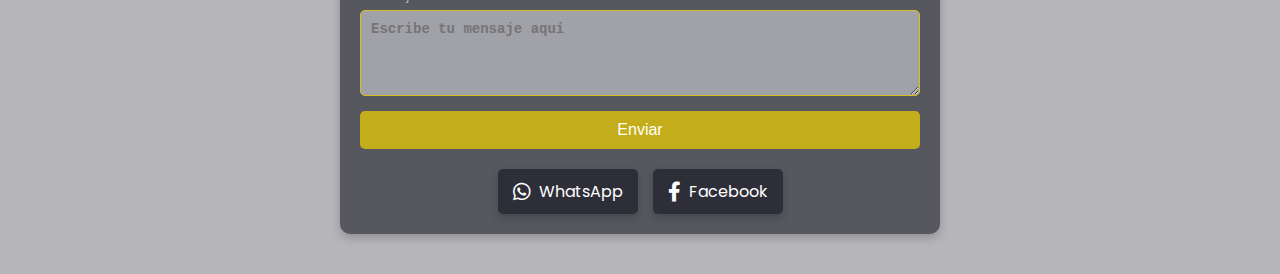
==== commit b79b9ae4: "cambio de directorio" ====
--- a/index.html
+++ b/index.html
@@ -13,7 +13,7 @@
     <header class="header">
 
         <div class="menu container">
-            <img src="Distribuidora-FrioLoco/images/Imagen_de_WhatsApp_2024-12-04_a_las_11.02.39_d2b9dc96-removebg-preview (1).png" alt="" class="logo">
+            <img src="images/Imagen_de_WhatsApp_2024-12-04_a_las_11.02.39_d2b9dc96-removebg-preview (1).png" alt="" class="logo">
             <label for="menu"><img src="images/menu.png" class="menu-icono" alt="" class="menu-container"></label>
             <nav class="navbar">
                 <ul>
